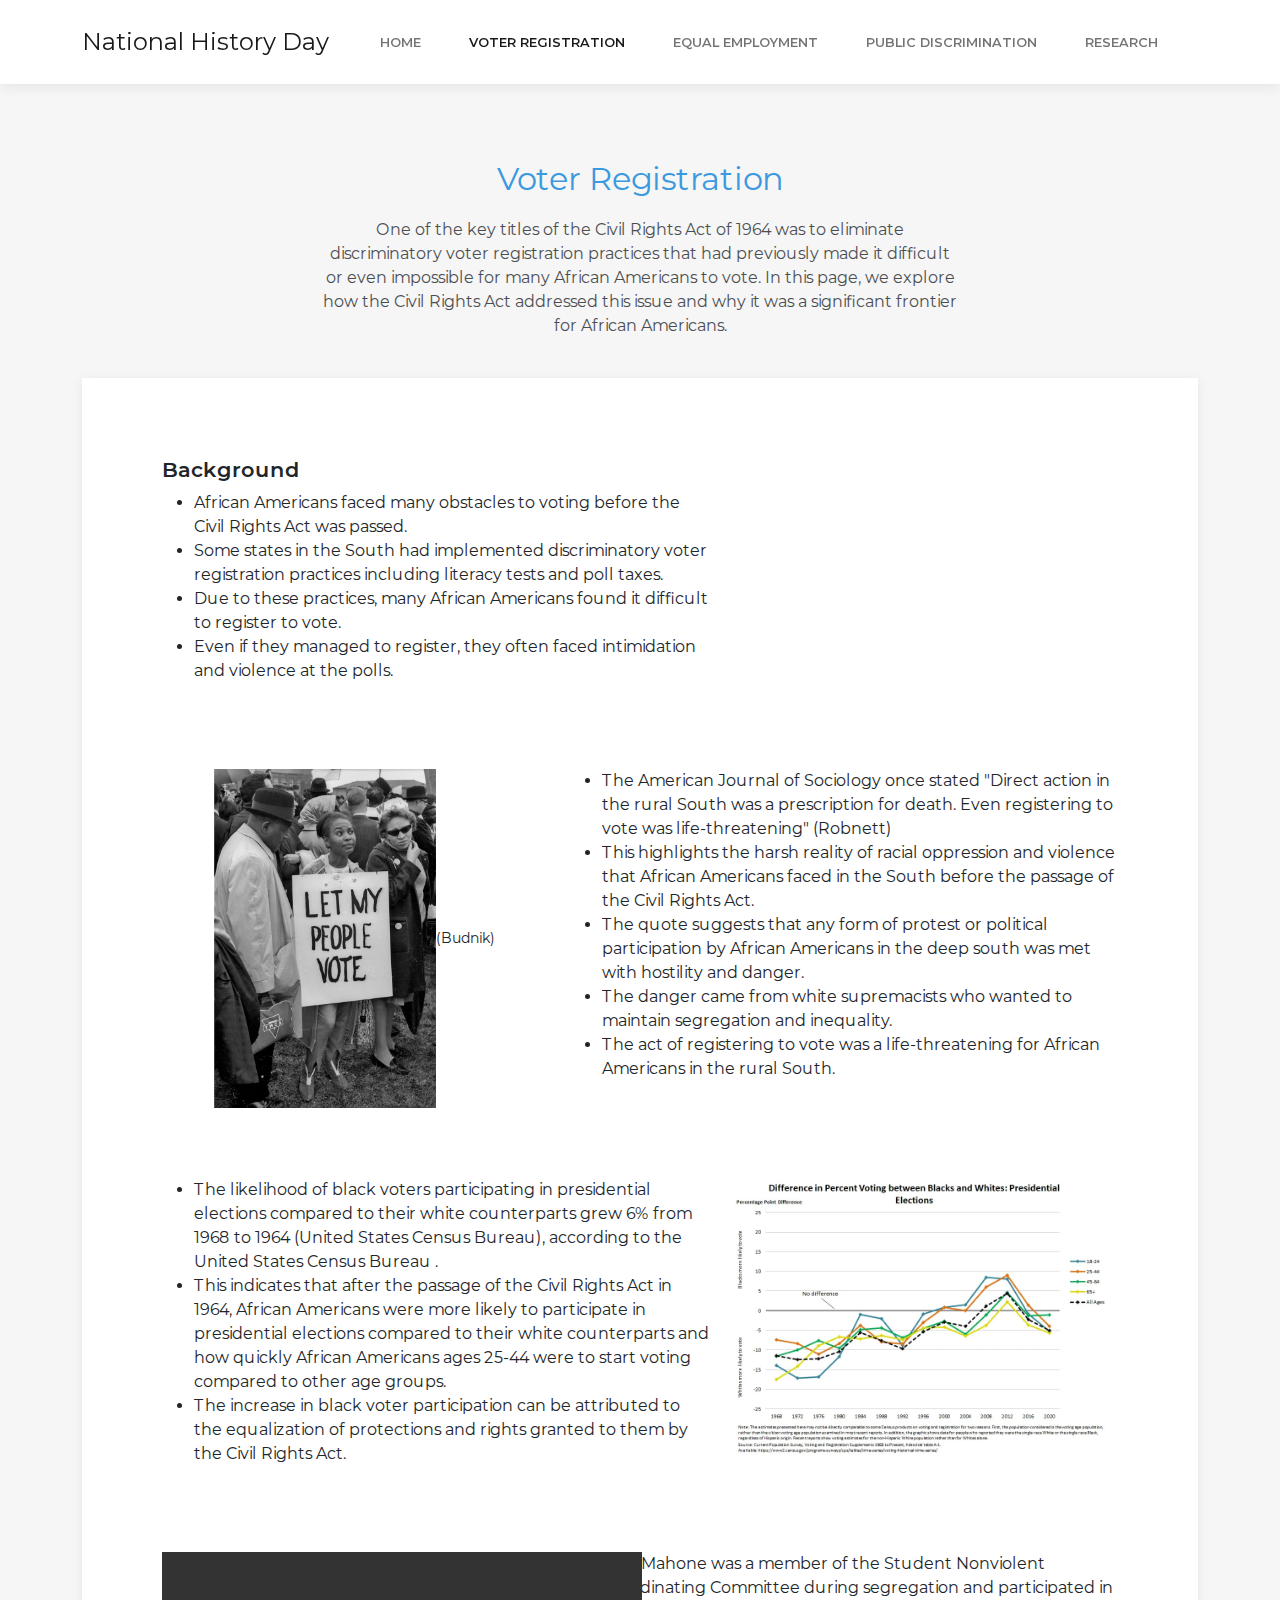
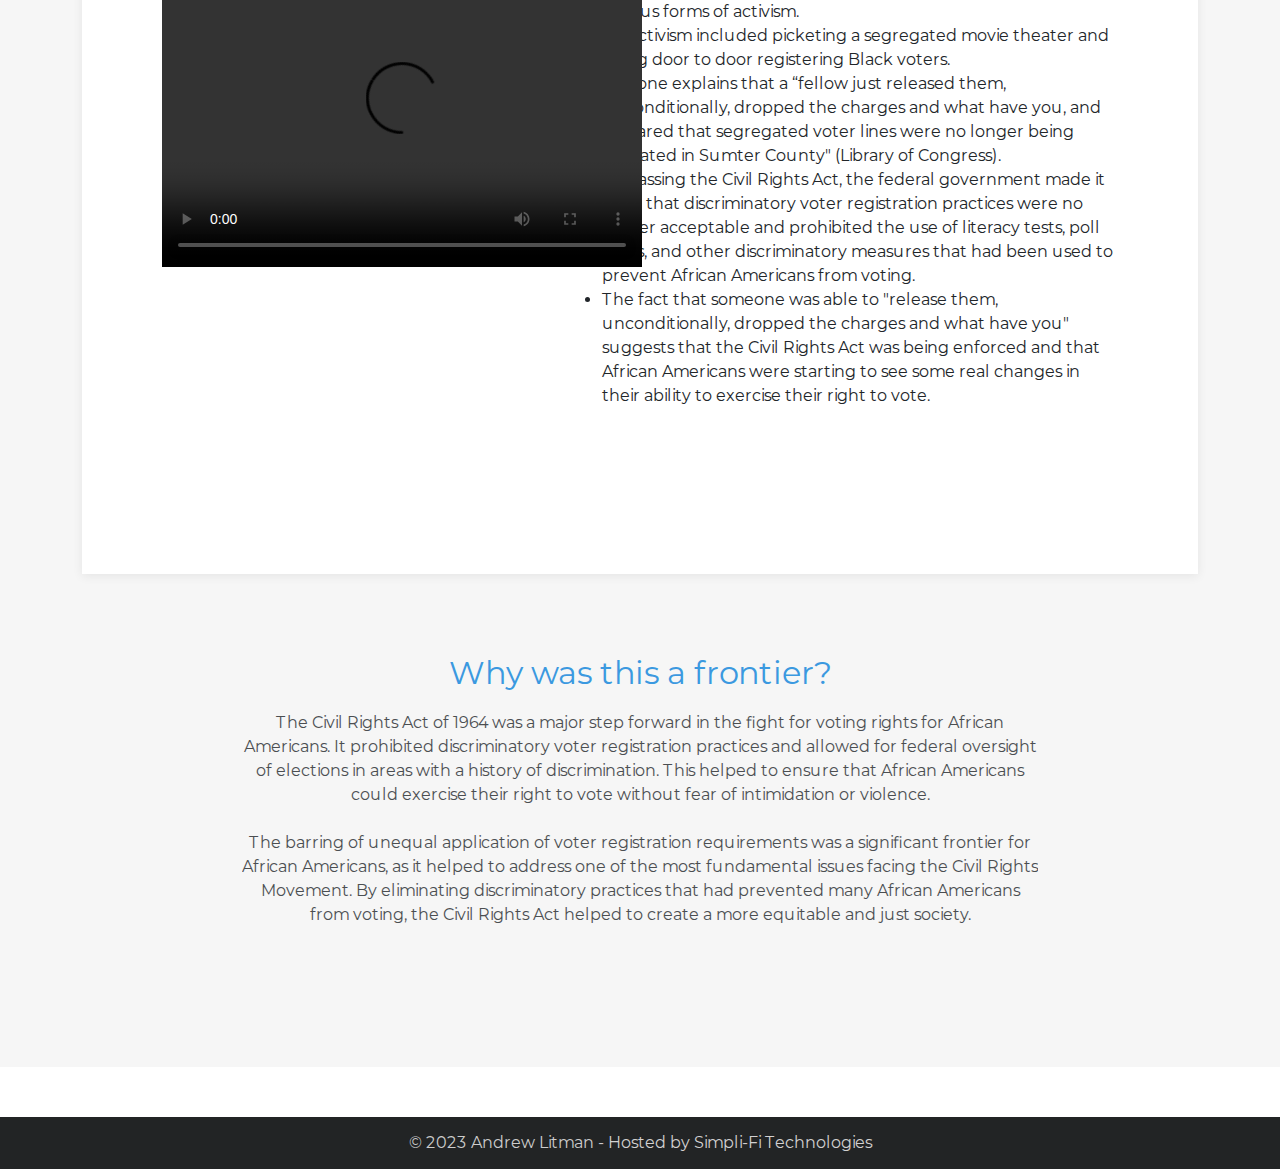
==== prong-1.html @ 670d610d "Upload project" ====
<!DOCTYPE html>
<html lang="en">
  <head>
    <meta charset="utf-8" />
    <meta
      name="viewport"
      content="width=device-width, initial-scale=1.0, shrink-to-fit=no"
    />
    <title>Andrew Litman - NHD 2023</title>
    <link rel="stylesheet" href="assets/bootstrap/css/bootstrap.min.css" />
    <link rel="stylesheet" href="assets/css/Montserrat.css" />
    <link rel="stylesheet" href="assets/css/baguetteBox.min.css" />
    <link rel="stylesheet" href="assets/css/vanilla-zoom.min.css" />
  </head>

  <body>
    <nav
      class="navbar navbar-light navbar-expand-lg fixed-top bg-white clean-navbar"
    >
      <div class="container">
        <a class="navbar-brand logo" href="#">National History Day</a
        ><button
          data-bs-toggle="collapse"
          class="navbar-toggler"
          data-bs-target="#navcol-1"
        >
          <span class="visually-hidden">Toggle navigation</span
          ><span class="navbar-toggler-icon"></span>
        </button>
        <div class="collapse navbar-collapse" id="navcol-1">
          <ul class="navbar-nav ms-auto">
            <li class="nav-item">
              <a class="nav-link" href="index.html">Home</a>
            </li>
            <li class="nav-item">
              <a class="nav-link active" href="prong-1.html"
                >Voter Registration</a
              >
            </li>
            <li class="nav-item">
              <a class="nav-link" href="prong-2.html">Equal Employment</a>
            </li>
            <li class="nav-item">
              <a class="nav-link" href="prong-3.html">Public discrimination</a>
            </li>
            <li class="nav-item">
              <a class="nav-link" href="research.html">research</a>
            </li>
          </ul>
        </div>
      </div>
    </nav>
    <main class="page blog-post-list">
      <section class="clean-block clean-blog-list dark">
        <div class="container">
          <div class="block-heading">
            <h2 class="text-info">Voter Registration</h2>
            <p style="max-width: 640px">
              One of the key titles of the Civil Rights Act of 1964 was to
              eliminate discriminatory voter registration practices that had
              previously made it difficult or even impossible for many African
              Americans to vote. In this page, we explore how the Civil Rights
              Act addressed this issue and why it was a significant frontier for
              African Americans.
            </p>
          </div>
          <div class="block-content">
            <div class="clean-blog-post">
              <div class="row" style="text-align: left">
                <div class="col-lg-7">
                  <h3>Background</h3>
                  <ul>
                    <li>
                      African Americans faced many obstacles to voting before
                      the Civil Rights Act was passed.
                    </li>
                    <li>
                      Some states in the South had implemented discriminatory
                      voter registration practices including&nbsp;literacy tests
                      and poll taxes.
                    </li>
                    <li>
                      Due to these practices, many African Americans found it
                      difficult to register to vote.
                    </li>
                    <li>
                      Even if they managed to register, they often faced
                      intimidation and violence at the polls.
                    </li>
                  </ul>
                </div>
              </div>
            </div>
            <div class="clean-blog-post">
              <div class="row">
                <div class="col-lg-5" style="height: 339px; text-align: center">
                  <img src="assets/img/nyt.webp" style="height: 100%" /><small
                    >(Budnik)</small
                  >
                </div>
                <div class="col-lg-7">
                  <ul>
                    <li>
                      The American Journal of Sociology once stated "Direct
                      action in the rural South was a prescription for death.
                      Even registering to vote was
                      life-threatening"&nbsp;(Robnett)
                    </li>
                    <li>
                      This highlights the harsh reality of racial oppression and
                      violence that African Americans faced in the South before
                      the passage of the Civil Rights Act.
                    </li>
                    <li>
                      The quote suggests that any form of protest or political
                      participation by African Americans in the deep south was
                      met with hostility and danger.
                    </li>
                    <li>
                      The danger came from white supremacists who wanted to
                      maintain segregation and inequality.
                    </li>
                    <li>
                      The act of registering to vote was a life-threatening for
                      African Americans in the rural South.
                    </li>
                  </ul>
                </div>
              </div>
            </div>
            <div class="clean-blog-post">
              <div class="row">
                <div class="col-lg-7">
                  <ul>
                    <li>
                      The likelihood of black voters participating in
                      presidential elections compared to their white
                      counterparts grew 6% from 1968 to 1964 (United States
                      Census Bureau), according to the United States Census
                      Bureau .
                    </li>
                    <li>
                      This indicates that after the passage of the Civil Rights
                      Act in 1964, African Americans were more likely to
                      participate in presidential elections compared to their
                      white counterparts and how quickly African Americans ages
                      25-44 were to start voting compared to other age groups.
                    </li>
                    <li>
                      The increase in black voter participation can be
                      attributed to the equalization of protections and rights
                      granted to them by the Civil Rights Act.
                    </li>
                  </ul>
                </div>
                <div class="col-lg-5">
                  <img
                    class="rounded img-fluid"
                    src="assets/img/a1-presidential2.webp"
                  />
                </div>
              </div>
            </div>
            <div class="clean-blog-post">
              <div class="row">
                <div class="col-lg-5">
                  <video
                    width="560"
                    height="315"
                    controls=""
                    style="padding-top: 0px; max-width: 480px"
                  >
                    <source
                      src="assets/videos/Sam Mahone.mp4#t=2583,2730"
                      type="video/mp4"
                    />
                  </video>
                </div>
                <div class="col-lg-7">
                  <ul>
                    <li>
                      Sam Mahone was a member of the Student Nonviolent
                      Coordinating Committee during segregation and participated
                      in various forms of activism.
                    </li>
                    <li>
                      His activism included picketing a segregated movie theater
                      and going door to door registering Black voters.
                    </li>
                    <li>
                      Mahone explains that a “fellow just released them,
                      unconditionally, dropped the charges and what have you,
                      and declared that segregated voter lines were no longer
                      being tolerated in Sumter County" (Library of Congress).
                    </li>
                    <li>
                      By passing the Civil Rights Act, the federal government
                      made it clear that discriminatory voter registration
                      practices were no longer acceptable and&nbsp;prohibited
                      the use of literacy tests, poll taxes, and other
                      discriminatory measures that had been used to prevent
                      African Americans from voting.
                    </li>
                    <li>
                      The fact that someone was able to "release them,
                      unconditionally, dropped the charges and what have you"
                      suggests that the Civil Rights Act was being enforced and
                      that African Americans were starting to see some real
                      changes in their ability to exercise their right to vote.
                    </li>
                  </ul>
                </div>
              </div>
            </div>
          </div>
        </div>
        <div class="block-heading">
          <h2 class="text-info">Why was this a frontier?</h2>
          <p style="max-width: 800px">
            The Civil Rights Act of 1964 was a major step forward in the fight
            for voting rights for African Americans. It prohibited
            discriminatory voter registration practices and allowed for federal
            oversight of elections in areas with a history of discrimination.
            This helped to ensure that African Americans could exercise their
            right to vote without fear of intimidation or violence.<br /><br />The
            barring of unequal application of voter registration requirements
            was a significant frontier for African Americans, as it helped to
            address one of the most fundamental issues facing the Civil Rights
            Movement. By eliminating discriminatory practices that had prevented
            many African Americans from voting, the Civil Rights Act helped to
            create a more equitable and just society.
          </p>
        </div>
      </section>
    </main>
    <footer
      class="page-footer dark"
      style="position: relative; padding-top: 0px"
    >
      <div class="footer-copyright">
        <p>
          © 2023 Andrew Litman -&nbsp;<a href="https://simplifialltech.com"
            >Hosted by Simpli-Fi Technologies</a
          >
        </p>
      </div>
    </footer>
    <script src="assets/bootstrap/js/bootstrap.min.js"></script>
    <script src="assets/js/baguetteBox.min.js"></script>
    <script src="assets/js/vanilla-zoom.js"></script>
    <script src="assets/js/theme.js"></script>
  </body>
</html>
---- assets/css/Montserrat.css ----
@font-face {
	font-family: 'Montserrat';
	src: url(../../assets/fonts/JTUQjIg1_i6t8kCHKm459WxRxC7m0dR9pBOi.woff2) format('woff2');
	font-weight: 400;
	font-style: italic;
	font-display: swap;
	unicode-range: U+0460-052F, U+1C80-1C88, U+20B4, U+2DE0-2DFF, U+A640-A69F, U+FE2E-FE2F;
}

@font-face {
	font-family: 'Montserrat';
	src: url(../../assets/fonts/JTUQjIg1_i6t8kCHKm459WxRzS7m0dR9pBOi.woff2) format('woff2');
	font-weight: 400;
	font-style: italic;
	font-display: swap;
	unicode-range: U+0301, U+0400-045F, U+0490-0491, U+04B0-04B1, U+2116;
}

@font-face {
	font-family: 'Montserrat';
	src: url(../../assets/fonts/JTUQjIg1_i6t8kCHKm459WxRxi7m0dR9pBOi.woff2) format('woff2');
	font-weight: 400;
	font-style: italic;
	font-display: swap;
	unicode-range: U+0102-0103, U+0110-0111, U+0128-0129, U+0168-0169, U+01A0-01A1, U+01AF-01B0, U+1EA0-1EF9, U+20AB;
}

@font-face {
	font-family: 'Montserrat';
	src: url(../../assets/fonts/JTUQjIg1_i6t8kCHKm459WxRxy7m0dR9pBOi.woff2) format('woff2');
	font-weight: 400;
	font-style: italic;
	font-display: swap;
	unicode-range: U+0100-02AF, U+1E00-1EFF, U+2020, U+20A0-20AB, U+20AD-20CF, U+2113, U+2C60-2C7F, U+A720-A7FF;
}

@font-face {
	font-family: 'Montserrat';
	src: url(../../assets/fonts/JTUQjIg1_i6t8kCHKm459WxRyS7m0dR9pA.woff2) format('woff2');
	font-weight: 400;
	font-style: italic;
	font-display: swap;
	unicode-range: U+0000-00FF, U+0131, U+0152-0153, U+02BB-02BC, U+02C6, U+02DA, U+02DC, U+2000-206F, U+2074, U+20AC, U+2122, U+2191, U+2193, U+2212, U+2215, U+FEFF, U+FFFD;
}

@font-face {
	font-family: 'Montserrat';
	src: url(../../assets/fonts/JTUQjIg1_i6t8kCHKm459WxRxC7m0dR9pBOi.woff2) format('woff2');
	font-weight: 600;
	font-style: italic;
	font-display: swap;
	unicode-range: U+0460-052F, U+1C80-1C88, U+20B4, U+2DE0-2DFF, U+A640-A69F, U+FE2E-FE2F;
}

@font-face {
	font-family: 'Montserrat';
	src: url(../../assets/fonts/JTUQjIg1_i6t8kCHKm459WxRzS7m0dR9pBOi.woff2) format('woff2');
	font-weight: 600;
	font-style: italic;
	font-display: swap;
	unicode-range: U+0301, U+0400-045F, U+0490-0491, U+04B0-04B1, U+2116;
}

@font-face {
	font-family: 'Montserrat';
	src: url(../../assets/fonts/JTUQjIg1_i6t8kCHKm459WxRxi7m0dR9pBOi.woff2) format('woff2');
	font-weight: 600;
	font-style: italic;
	font-display: swap;
	unicode-range: U+0102-0103, U+0110-0111, U+0128-0129, U+0168-0169, U+01A0-01A1, U+01AF-01B0, U+1EA0-1EF9, U+20AB;
}

@font-face {
	font-family: 'Montserrat';
	src: url(../../assets/fonts/JTUQjIg1_i6t8kCHKm459WxRxy7m0dR9pBOi.woff2) format('woff2');
	font-weight: 600;
	font-style: italic;
	font-display: swap;
	unicode-range: U+0100-02AF, U+1E00-1EFF, U+2020, U+20A0-20AB, U+20AD-20CF, U+2113, U+2C60-2C7F, U+A720-A7FF;
}

@font-face {
	font-family: 'Montserrat';
	src: url(../../assets/fonts/JTUQjIg1_i6t8kCHKm459WxRyS7m0dR9pA.woff2) format('woff2');
	font-weight: 600;
	font-style: italic;
	font-display: swap;
	unicode-range: U+0000-00FF, U+0131, U+0152-0153, U+02BB-02BC, U+02C6, U+02DA, U+02DC, U+2000-206F, U+2074, U+20AC, U+2122, U+2191, U+2193, U+2212, U+2215, U+FEFF, U+FFFD;
}

@font-face {
	font-family: 'Montserrat';
	src: url(../../assets/fonts/JTUQjIg1_i6t8kCHKm459WxRxC7m0dR9pBOi.woff2) format('woff2');
	font-weight: 700;
	font-style: italic;
	font-display: swap;
	unicode-range: U+0460-052F, U+1C80-1C88, U+20B4, U+2DE0-2DFF, U+A640-A69F, U+FE2E-FE2F;
}

@font-face {
	font-family: 'Montserrat';
	src: url(../../assets/fonts/JTUQjIg1_i6t8kCHKm459WxRzS7m0dR9pBOi.woff2) format('woff2');
	font-weight: 700;
	font-style: italic;
	font-display: swap;
	unicode-range: U+0301, U+0400-045F, U+0490-0491, U+04B0-04B1, U+2116;
}

@font-face {
	font-family: 'Montserrat';
	src: url(../../assets/fonts/JTUQjIg1_i6t8kCHKm459WxRxi7m0dR9pBOi.woff2) format('woff2');
	font-weight: 700;
	font-style: italic;
	font-display: swap;
	unicode-range: U+0102-0103, U+0110-0111, U+0128-0129, U+0168-0169, U+01A0-01A1, U+01AF-01B0, U+1EA0-1EF9, U+20AB;
}

@font-face {
	font-family: 'Montserrat';
	src: url(../../assets/fonts/JTUQjIg1_i6t8kCHKm459WxRxy7m0dR9pBOi.woff2) format('woff2');
	font-weight: 700;
	font-style: italic;
	font-display: swap;
	unicode-range: U+0100-02AF, U+1E00-1EFF, U+2020, U+20A0-20AB, U+20AD-20CF, U+2113, U+2C60-2C7F, U+A720-A7FF;
}

@font-face {
	font-family: 'Montserrat';
	src: url(../../assets/fonts/JTUQjIg1_i6t8kCHKm459WxRyS7m0dR9pA.woff2) format('woff2');
	font-weight: 700;
	font-style: italic;
	font-display: swap;
	unicode-range: U+0000-00FF, U+0131, U+0152-0153, U+02BB-02BC, U+02C6, U+02DA, U+02DC, U+2000-206F, U+2074, U+20AC, U+2122, U+2191, U+2193, U+2212, U+2215, U+FEFF, U+FFFD;
}

@font-face {
	font-family: 'Montserrat';
	src: url(../../assets/fonts/JTUSjIg1_i6t8kCHKm459WRhyyTh89ZNpQ.woff2) format('woff2');
	font-weight: 400;
	font-style: normal;
	font-display: swap;
	unicode-range: U+0460-052F, U+1C80-1C88, U+20B4, U+2DE0-2DFF, U+A640-A69F, U+FE2E-FE2F;
}

@font-face {
	font-family: 'Montserrat';
	src: url(../../assets/fonts/JTUSjIg1_i6t8kCHKm459W1hyyTh89ZNpQ.woff2) format('woff2');
	font-weight: 400;
	font-style: normal;
	font-display: swap;
	unicode-range: U+0301, U+0400-045F, U+0490-0491, U+04B0-04B1, U+2116;
}

@font-face {
	font-family: 'Montserrat';
	src: url(../../assets/fonts/JTUSjIg1_i6t8kCHKm459WZhyyTh89ZNpQ.woff2) format('woff2');
	font-weight: 400;
	font-style: normal;
	font-display: swap;
	unicode-range: U+0102-0103, U+0110-0111, U+0128-0129, U+0168-0169, U+01A0-01A1, U+01AF-01B0, U+1EA0-1EF9, U+20AB;
}

@font-face {
	font-family: 'Montserrat';
	src: url(../../assets/fonts/JTUSjIg1_i6t8kCHKm459WdhyyTh89ZNpQ.woff2) format('woff2');
	font-weight: 400;
	font-style: normal;
	font-display: swap;
	unicode-range: U+0100-02AF, U+1E00-1EFF, U+2020, U+20A0-20AB, U+20AD-20CF, U+2113, U+2C60-2C7F, U+A720-A7FF;
}

@font-face {
	font-family: 'Montserrat';
	src: url(../../assets/fonts/JTUSjIg1_i6t8kCHKm459WlhyyTh89Y.woff2) format('woff2');
	font-weight: 400;
	font-style: normal;
	font-display: swap;
	unicode-range: U+0000-00FF, U+0131, U+0152-0153, U+02BB-02BC, U+02C6, U+02DA, U+02DC, U+2000-206F, U+2074, U+20AC, U+2122, U+2191, U+2193, U+2212, U+2215, U+FEFF, U+FFFD;
}

@font-face {
	font-family: 'Montserrat';
	src: url(../../assets/fonts/JTUSjIg1_i6t8kCHKm459WRhyyTh89ZNpQ.woff2) format('woff2');
	font-weight: 600;
	font-style: normal;
	font-display: swap;
	unicode-range: U+0460-052F, U+1C80-1C88, U+20B4, U+2DE0-2DFF, U+A640-A69F, U+FE2E-FE2F;
}

@font-face {
	font-family: 'Montserrat';
	src: url(../../assets/fonts/JTUSjIg1_i6t8kCHKm459W1hyyTh89ZNpQ.woff2) format('woff2');
	font-weight: 600;
	font-style: normal;
	font-display: swap;
	unicode-range: U+0301, U+0400-045F, U+0490-0491, U+04B0-04B1, U+2116;
}

@font-face {
	font-family: 'Montserrat';
	src: url(../../assets/fonts/JTUSjIg1_i6t8kCHKm459WZhyyTh89ZNpQ.woff2) format('woff2');
	font-weight: 600;
	font-style: normal;
	font-display: swap;
	unicode-range: U+0102-0103, U+0110-0111, U+0128-0129, U+0168-0169, U+01A0-01A1, U+01AF-01B0, U+1EA0-1EF9, U+20AB;
}

@font-face {
	font-family: 'Montserrat';
	src: url(../../assets/fonts/JTUSjIg1_i6t8kCHKm459WdhyyTh89ZNpQ.woff2) format('woff2');
	font-weight: 600;
	font-style: normal;
	font-display: swap;
	unicode-range: U+0100-02AF, U+1E00-1EFF, U+2020, U+20A0-20AB, U+20AD-20CF, U+2113, U+2C60-2C7F, U+A720-A7FF;
}

@font-face {
	font-family: 'Montserrat';
	src: url(../../assets/fonts/JTUSjIg1_i6t8kCHKm459WlhyyTh89Y.woff2) format('woff2');
	font-weight: 600;
	font-style: normal;
	font-display: swap;
	unicode-range: U+0000-00FF, U+0131, U+0152-0153, U+02BB-02BC, U+02C6, U+02DA, U+02DC, U+2000-206F, U+2074, U+20AC, U+2122, U+2191, U+2193, U+2212, U+2215, U+FEFF, U+FFFD;
}

@font-face {
	font-family: 'Montserrat';
	src: url(../../assets/fonts/JTUSjIg1_i6t8kCHKm459WRhyyTh89ZNpQ.woff2) format('woff2');
	font-weight: 700;
	font-style: normal;
	font-display: swap;
	unicode-range: U+0460-052F, U+1C80-1C88, U+20B4, U+2DE0-2DFF, U+A640-A69F, U+FE2E-FE2F;
}

@font-face {
	font-family: 'Montserrat';
	src: url(../../assets/fonts/JTUSjIg1_i6t8kCHKm459W1hyyTh89ZNpQ.woff2) format('woff2');
	font-weight: 700;
	font-style: normal;
	font-display: swap;
	unicode-range: U+0301, U+0400-045F, U+0490-0491, U+04B0-04B1, U+2116;
}

@font-face {
	font-family: 'Montserrat';
	src: url(../../assets/fonts/JTUSjIg1_i6t8kCHKm459WZhyyTh89ZNpQ.woff2) format('woff2');
	font-weight: 700;
	font-style: normal;
	font-display: swap;
	unicode-range: U+0102-0103, U+0110-0111, U+0128-0129, U+0168-0169, U+01A0-01A1, U+01AF-01B0, U+1EA0-1EF9, U+20AB;
}

@font-face {
	font-family: 'Montserrat';
	src: url(../../assets/fonts/JTUSjIg1_i6t8kCHKm459WdhyyTh89ZNpQ.woff2) format('woff2');
	font-weight: 700;
	font-style: normal;
	font-display: swap;
	unicode-range: U+0100-02AF, U+1E00-1EFF, U+2020, U+20A0-20AB, U+20AD-20CF, U+2113, U+2C60-2C7F, U+A720-A7FF;
}

@font-face {
	font-family: 'Montserrat';
	src: url(../../assets/fonts/JTUSjIg1_i6t8kCHKm459WlhyyTh89Y.woff2) format('woff2');
	font-weight: 700;
	font-style: normal;
	font-display: swap;
	unicode-range: U+0000-00FF, U+0131, U+0152-0153, U+02BB-02BC, U+02C6, U+02DA, U+02DC, U+2000-206F, U+2074, U+20AC, U+2122, U+2191, U+2193, U+2212, U+2215, U+FEFF, U+FFFD;
}
---- assets/css/baguetteBox.min.css ----
/* !
 * baguetteBox.js
 * @author  feimosi
 * @version 1.11.1
 * @url https://github.com/feimosi/baguetteBox.js */

#baguetteBox-overlay {
  display: none;
  opacity: 0;
  position: fixed;
  overflow: hidden;
  top: 0;
  left: 0;
  width: 100%;
  height: 100%;
  z-index: 1000000;
  background-color: #222;
  background-color: rgba(0,0,0,.8);
  -webkit-transition: opacity .5s ease;
  transition: opacity .5s ease;
}

#baguetteBox-overlay.visible {
  opacity: 1;
}

#baguetteBox-overlay .full-image {
  display: inline-block;
  position: relative;
  width: 100%;
  height: 100%;
  text-align: center;
}

#baguetteBox-overlay .full-image figure {
  display: inline;
  margin: 0;
  height: 100%;
}

#baguetteBox-overlay .full-image img {
  display: inline-block;
  width: auto;
  height: auto;
  max-height: 100%;
  max-width: 100%;
  vertical-align: middle;
  -webkit-box-shadow: 0 0 8px rgba(0,0,0,.6);
  -moz-box-shadow: 0 0 8px rgba(0,0,0,.6);
  box-shadow: 0 0 8px rgba(0,0,0,.6);
}

#baguetteBox-overlay .full-image figcaption {
  display: block;
  position: absolute;
  bottom: 0;
  width: 100%;
  text-align: center;
  line-height: 1.8;
  white-space: normal;
  color: #ccc;
  background-color: #000;
  background-color: rgba(0,0,0,.6);
  font-family: sans-serif;
}

#baguetteBox-overlay .full-image:before {
  content: "";
  display: inline-block;
  height: 50%;
  width: 1px;
  margin-right: -1px;
}

#baguetteBox-slider {
  position: absolute;
  left: 0;
  top: 0;
  height: 100%;
  width: 100%;
  white-space: nowrap;
  -webkit-transition: left .4s ease,-webkit-transform .4s ease;
  transition: left .4s ease,-webkit-transform .4s ease;
  transition: left .4s ease,transform .4s ease;
  transition: left .4s ease,transform .4s ease,-webkit-transform .4s ease,-moz-transform .4s ease;
}

#baguetteBox-slider.bounce-from-right {
  -webkit-animation: bounceFromRight .4s ease-out;
  animation: bounceFromRight .4s ease-out;
}

#baguetteBox-slider.bounce-from-left {
  -webkit-animation: bounceFromLeft .4s ease-out;
  animation: bounceFromLeft .4s ease-out;
}

@keyframes bounceFromRight {
  0%, 100% {
    margin-left: 0;
  }
  50% {
    margin-left: -30px;
  }
}

@keyframes bounceFromLeft {
  0%, 100% {
    margin-left: 0;
  }
  50% {
    margin-left: 30px;
  }
}

.baguetteBox-button#next-button, .baguetteBox-button#previous-button {
  top: 50%;
  top: calc(50% - 30px);
  width: 44px;
  height: 60px;
}

.baguetteBox-button {
  position: absolute;
  cursor: pointer;
  outline: 0;
  padding: 0;
  margin: 0;
  border: 0;
  -moz-border-radius: 15%;
  border-radius: 15%;
  background-color: #323232;
  background-color: rgba(50,50,50,.5);
  color: #ddd;
  font: 1.6em sans-serif;
  -webkit-transition: background-color .4s ease;
  transition: background-color .4s ease;
}

.baguetteBox-button:focus, .baguetteBox-button:hover {
  background-color: rgba(50,50,50,.9);
}

.baguetteBox-button#next-button {
  right: 2%;
}

.baguetteBox-button#previous-button {
  left: 2%;
}

.baguetteBox-button#close-button {
  top: 20px;
  right: 2%;
  right: calc(2% + 6px);
  width: 30px;
  height: 30px;
}

.baguetteBox-button svg {
  position: absolute;
  left: 0;
  top: 0;
}

.baguetteBox-spinner {
  width: 40px;
  height: 40px;
  display: inline-block;
  position: absolute;
  top: 50%;
  left: 50%;
  margin-top: -20px;
  margin-left: -20px;
}

.baguetteBox-double-bounce1, .baguetteBox-double-bounce2 {
  width: 100%;
  height: 100%;
  -moz-border-radius: 50%;
  border-radius: 50%;
  background-color: #fff;
  opacity: .6;
  position: absolute;
  top: 0;
  left: 0;
  -webkit-animation: bounce 2s infinite ease-in-out;
  animation: bounce 2s infinite ease-in-out;
}

.baguetteBox-double-bounce2 {
  -webkit-animation-delay: -1s;
  animation-delay: -1s;
}

@keyframes bounce {
  0%, 100% {
    -webkit-transform: scale(0);
    -moz-transform: scale(0);
    transform: scale(0);
  }
  50% {
    -webkit-transform: scale(1);
    -moz-transform: scale(1);
    transform: scale(1);
  }
}
---- assets/css/vanilla-zoom.min.css ----
.vanilla-zoom {
  width: 100%;
}

.vanilla-zoom .sidebar {
  width: 100%;
  display: flex;
}

.vanilla-zoom .sidebar img.small-preview {
  width: 60px;
  margin-right: 5px;
  cursor: pointer;
  opacity: .5;
}

.vanilla-zoom .sidebar img.small-preview.active, .vanilla-zoom .sidebar img.small-preview:hover {
  opacity: 1;
}

.vanilla-zoom .sidebar img.small-preview:last-child {
  margin-right: 0;
}

.vanilla-zoom .zoomed-image {
  width: 100%;
  height: 300px;
  flex: 1;
  background-repeat: no-repeat;
  background-position: left center;
  background-size: contain;
  margin-bottom: 5px;
}
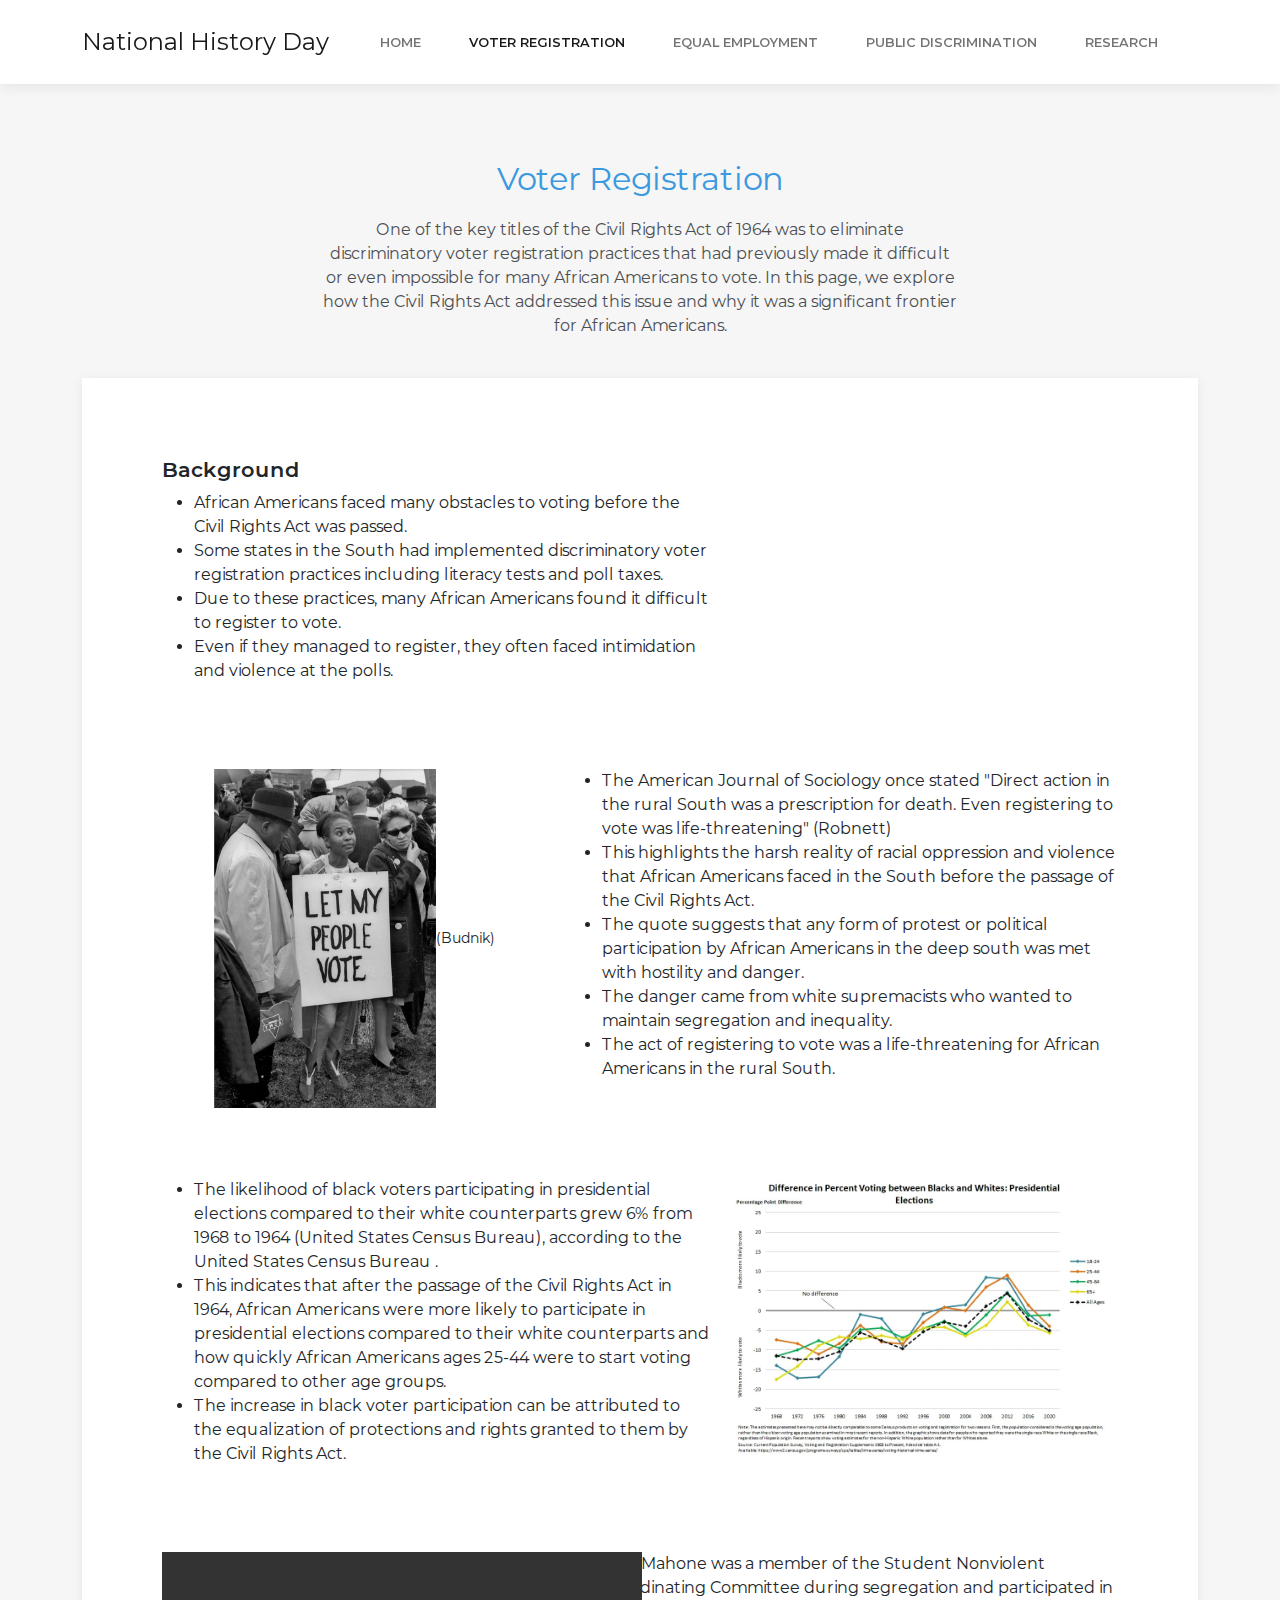
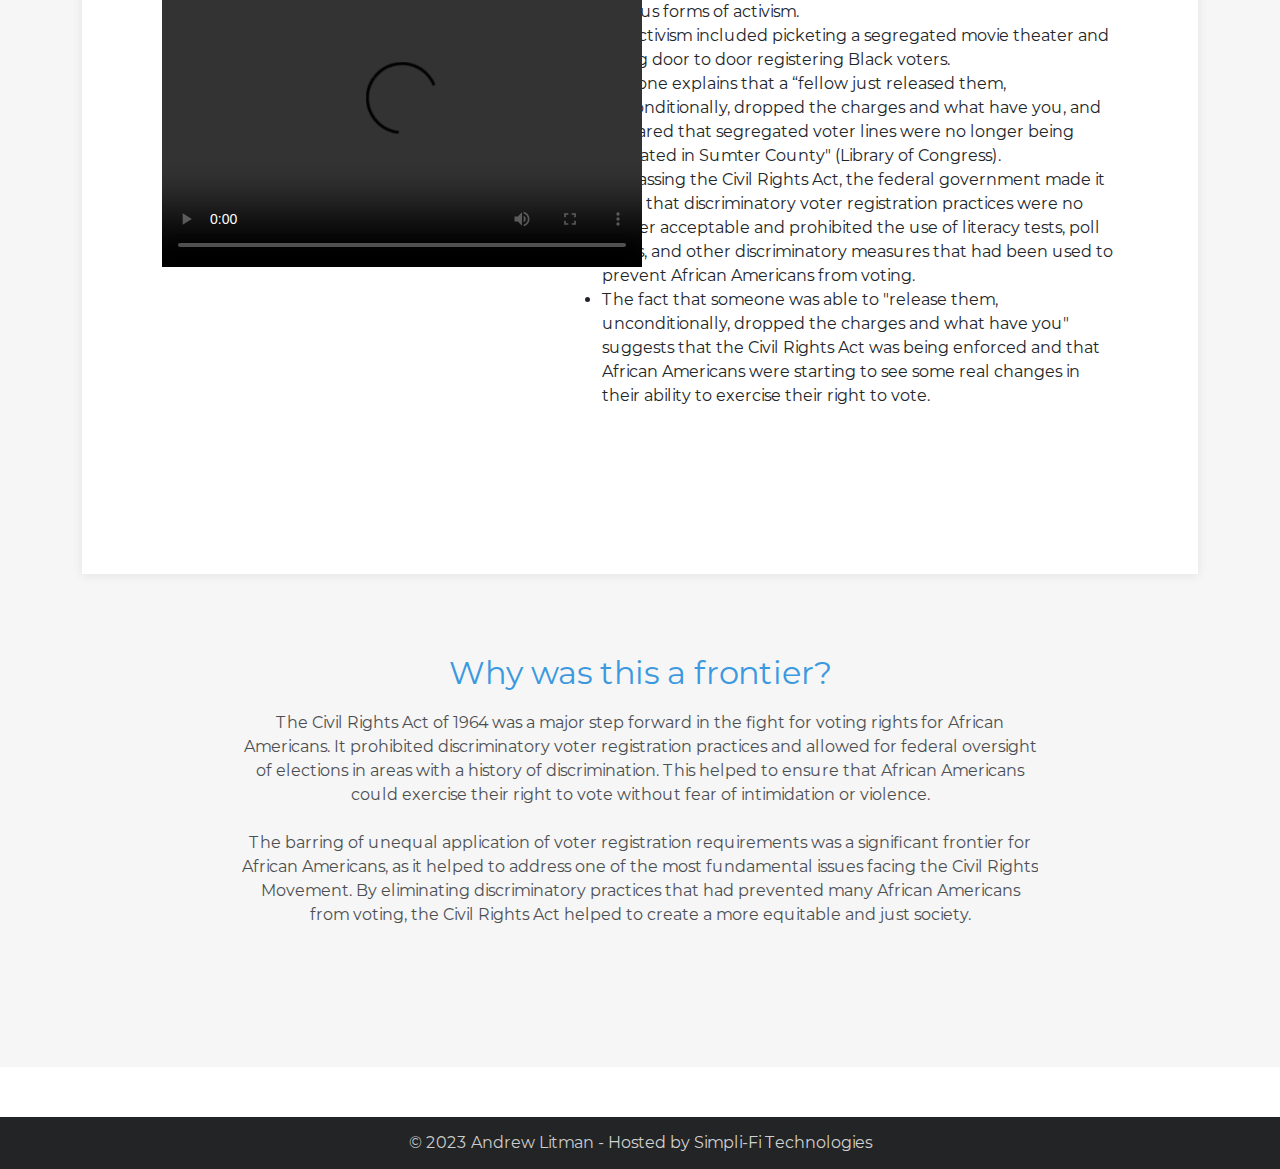
==== commit 9b20e086: "Update video link" ====
--- a/prong-1.html
+++ b/prong-1.html
@@ -171,7 +171,7 @@
                     style="padding-top: 0px; max-width: 480px"
                   >
                     <source
-                      src="assets/videos/Sam Mahone.mp4#t=2583,2730"
+                      src="https://github.com/Alitma5094/NHD-2023/releases/download/video/sam-mahone.mp4"
                       type="video/mp4"
                     />
                   </video>
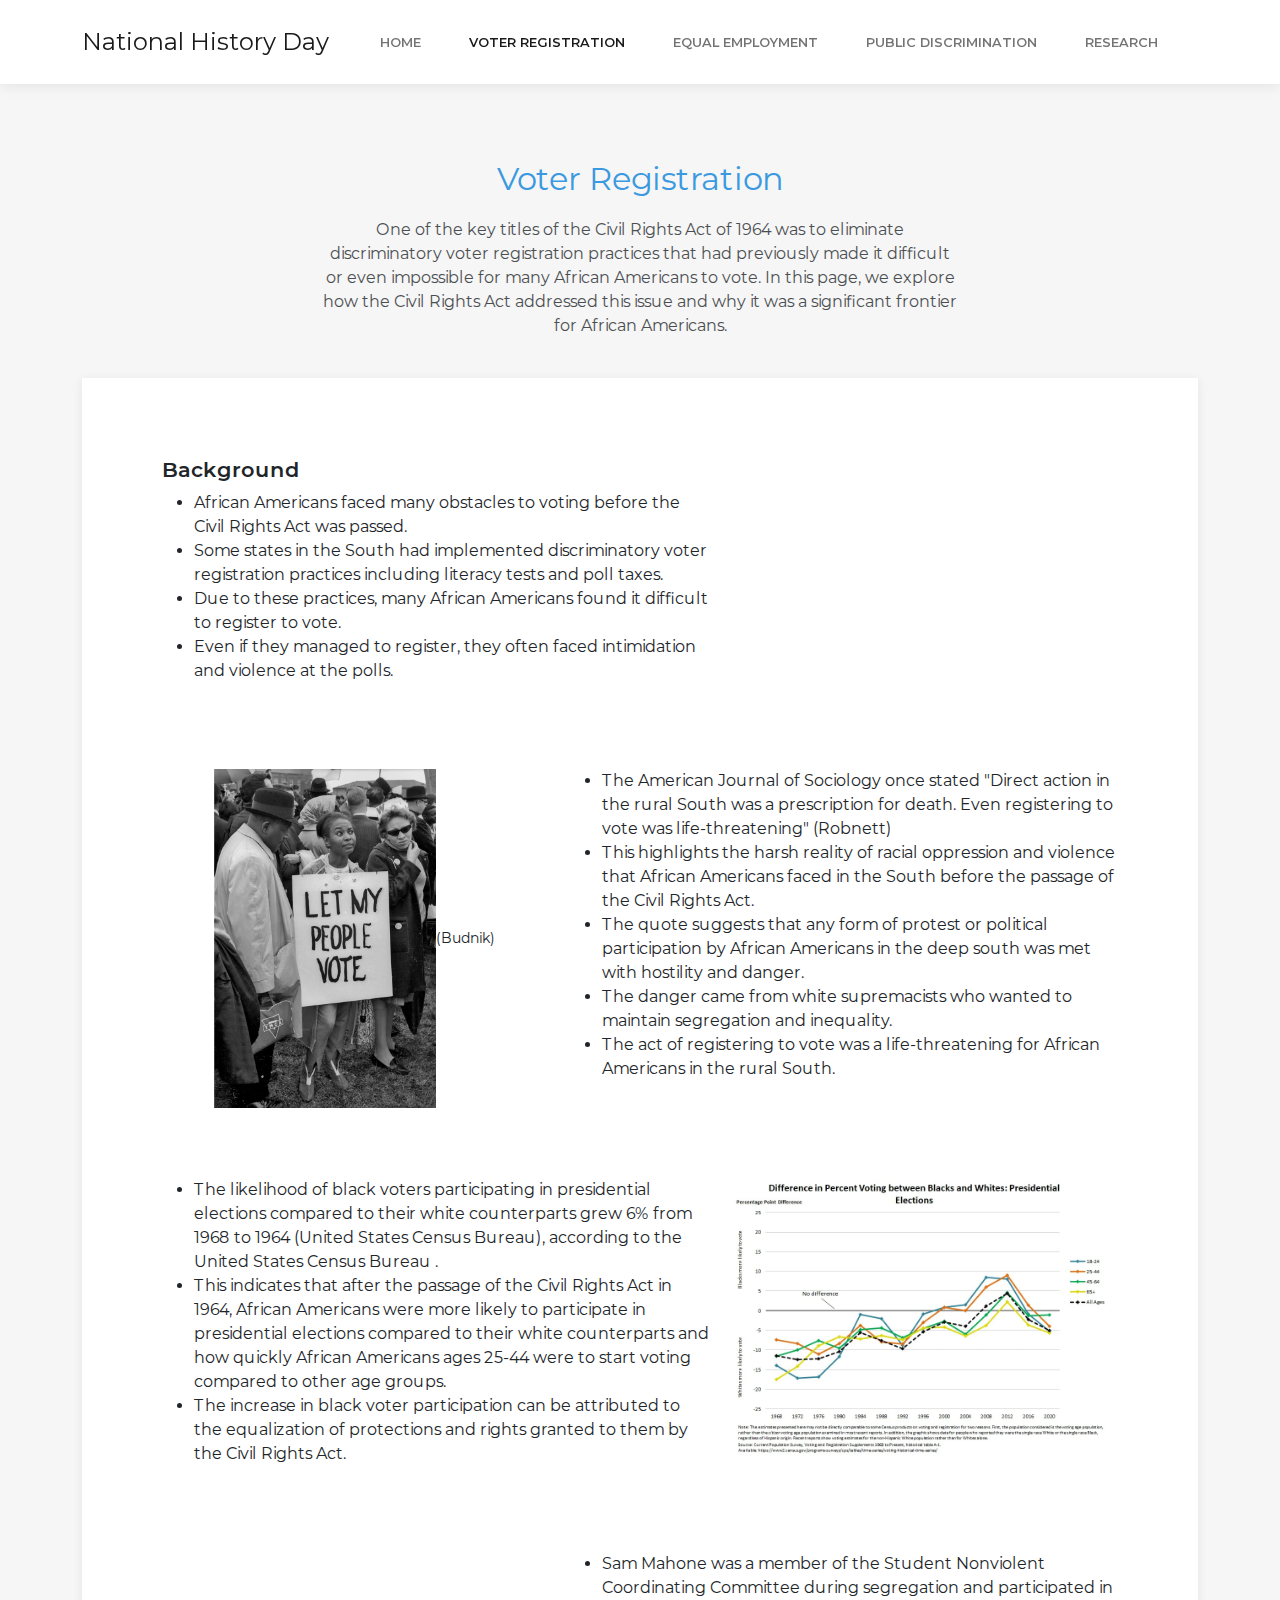
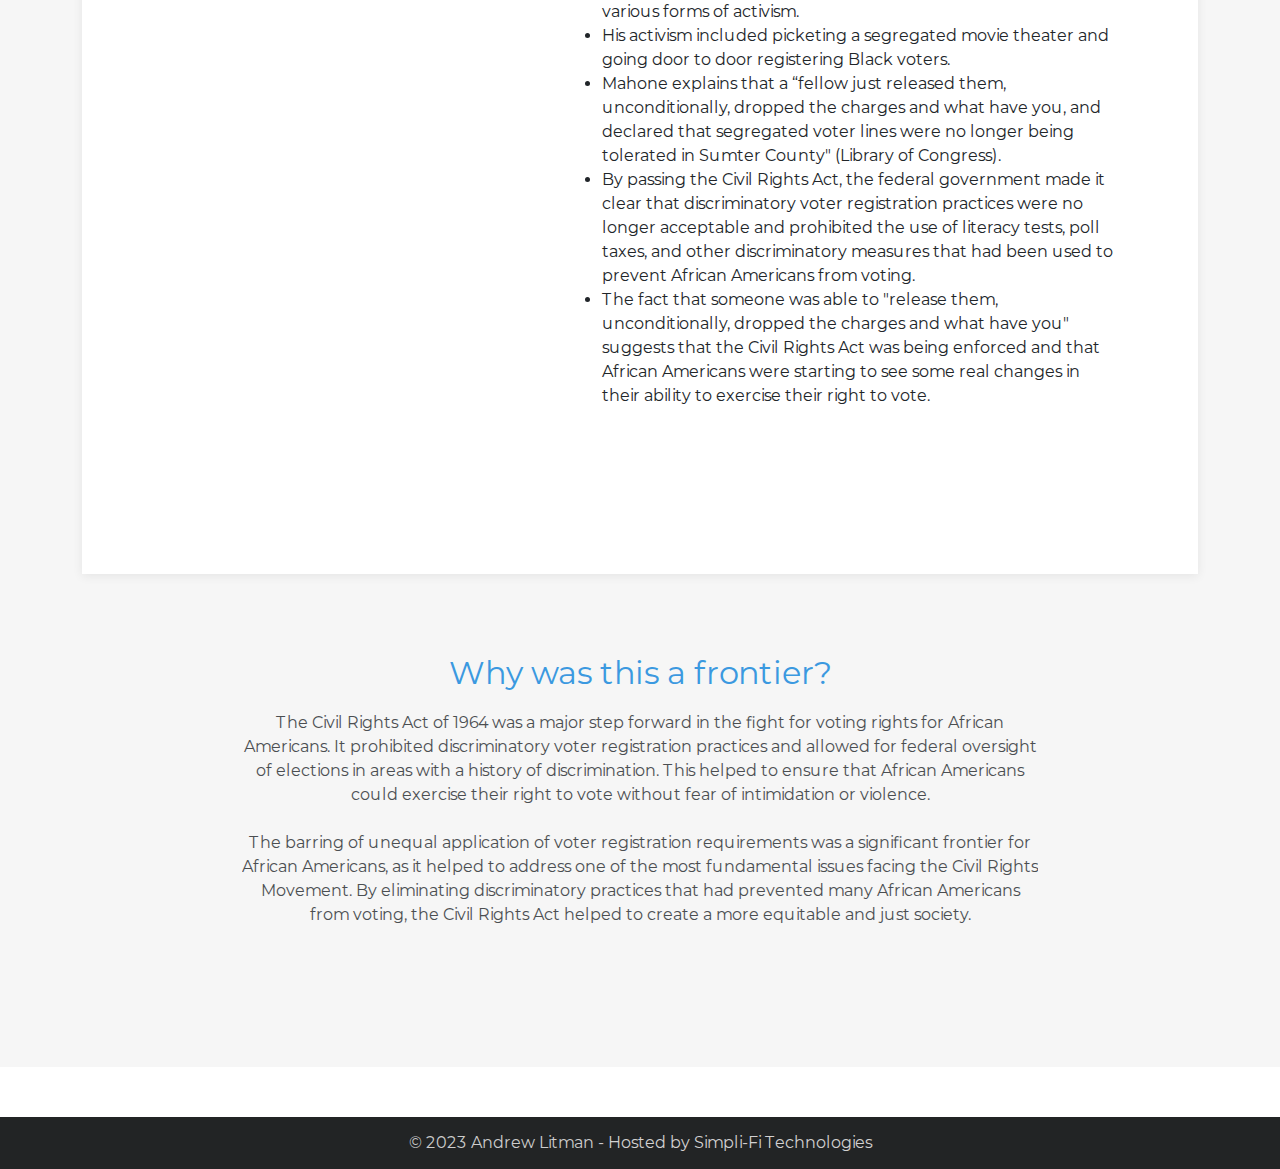
==== commit 739afbff: "Update prong-1.html" ====
--- a/prong-1.html
+++ b/prong-1.html
@@ -164,17 +164,17 @@
             <div class="clean-blog-post">
               <div class="row">
                 <div class="col-lg-5">
-                  <video
+                   <iframe
                     width="560"
                     height="315"
-                    controls=""
-                    style="padding-top: 0px; max-width: 480px"
-                  >
-                    <source
-                      src="https://github.com/Alitma5094/NHD-2023/releases/download/video/sam-mahone.mp4"
-                      type="video/mp4"
-                    />
-                  </video>
+                    start="2583"
+                    end="2730"
+                    src="https://www.youtube-nocookie.com/embed/1I47PF2dfjs"
+                    title="YouTube video player"
+                    frameborder="0"
+                    allow="accelerometer; autoplay; clipboard-write; encrypted-media; gyroscope; picture-in-picture; web-share"
+                    allowfullscreen
+                  ></iframe>
                 </div>
                 <div class="col-lg-7">
                   <ul>
